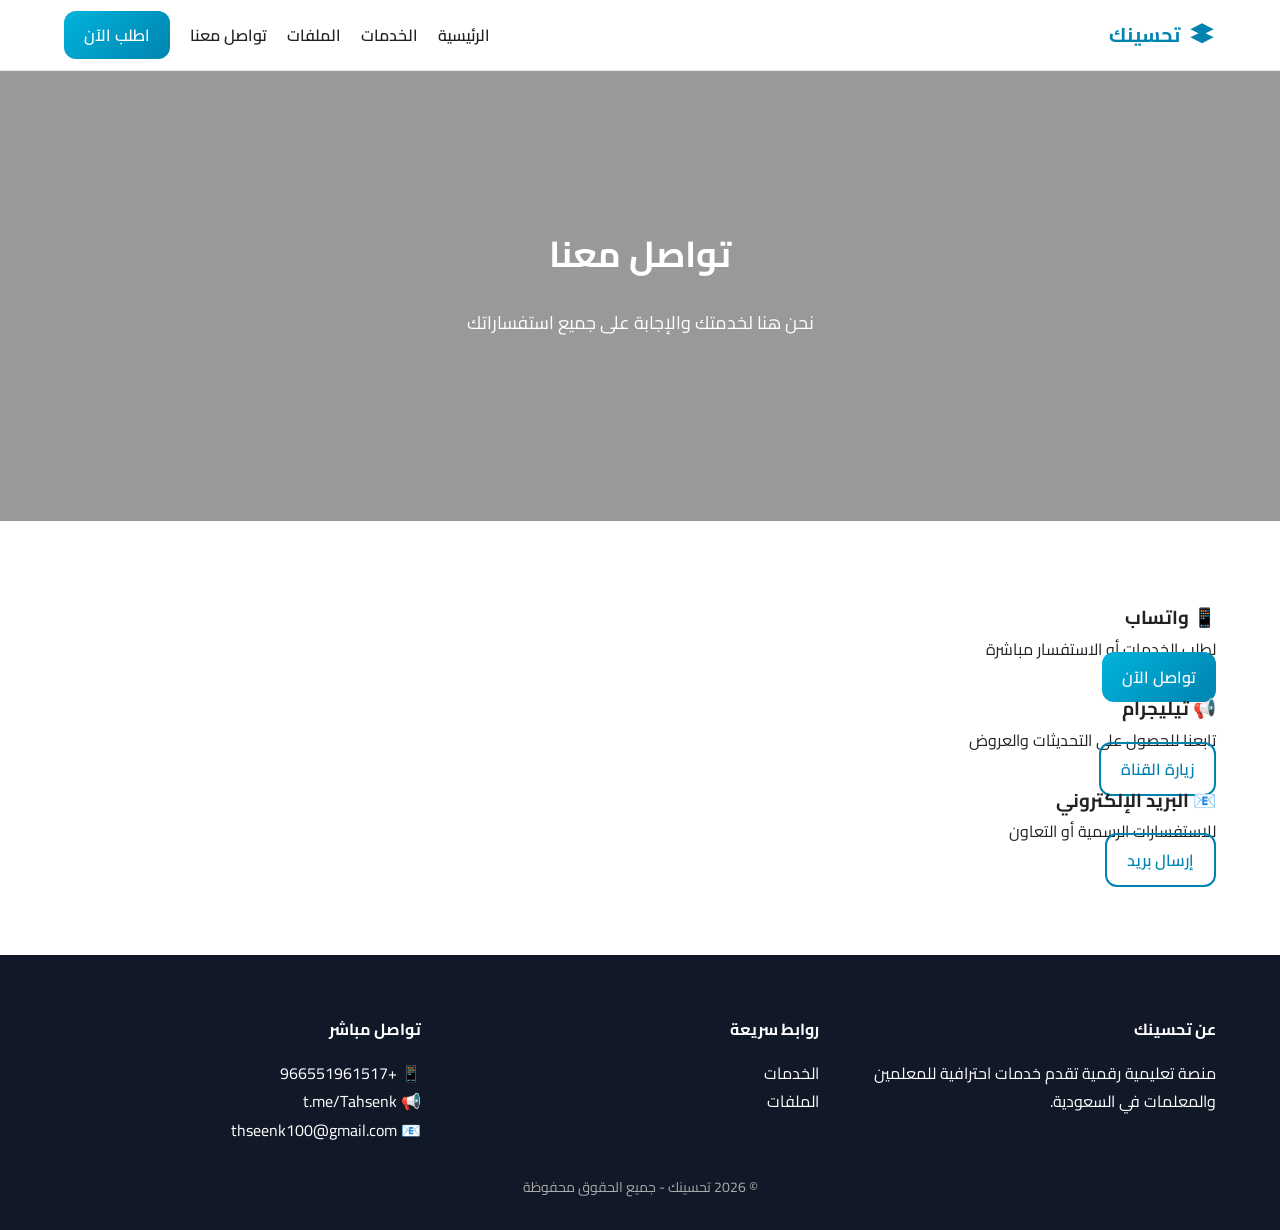
==== contact.html @ 9e686ada "Add contact.html with contact information and layout" ====
<!DOCTYPE html>
<html lang="ar" dir="rtl">
<head>
<meta charset="UTF-8">
<meta name="viewport" content="width=device-width, initial-scale=1.0">
<title>تواصل معنا | تحسينك</title>

<link href="https://fonts.googleapis.com/css2?family=Cairo:wght@400;600;700&display=swap" rel="stylesheet">
<link rel="stylesheet" href="css/styles.css">
</head>
<body>

<header class="navbar">
  <div class="container nav-container">
    <div class="logo">
      <svg width="28" height="28" viewBox="0 0 24 24" fill="#0083B0">
        <path d="M12 2L2 7l10 5 10-5-10-5zm0 7L2 14l10 5 10-5-10-5z"/>
      </svg>
      <span>تحسينك</span>
    </div>

    <nav class="nav-links">
      <a href="index.html">الرئيسية</a>
      <a href="services.html">الخدمات</a>
      <a href="products.html">الملفات</a>
      <a href="contact.html">تواصل معنا</a>
      <a class="btn-primary"
         href="https://wa.me/966551961517?text=أرغب%20في%20طلب%20خدمة%20من%20موقع%20تحسينك"
         target="_blank">
         اطلب الآن
      </a>
    </nav>

    <div class="menu-toggle" id="menuToggle">☰</div>
  </div>
</header>

<section class="hero" style="height:50vh; background:url('assets/images/contact.jpg') center/cover no-repeat;">
  <div class="overlay"></div>
  <div class="hero-content">
    <h1>تواصل معنا</h1>
    <p>نحن هنا لخدمتك والإجابة على جميع استفساراتك</p>
  </div>
</section>

<section>
  <div class="container contact-grid">

    <div class="contact-card">
      <h3>📱 واتساب</h3>
      <p>لطلب الخدمات أو الاستفسار مباشرة</p>
      <a class="btn-primary"
         href="https://wa.me/966551961517?text=أرغب%20في%20التواصل%20مع%20موقع%20تحسينك"
         target="_blank">
         تواصل الآن
      </a>
    </div>

    <div class="contact-card">
      <h3>📢 تيليجرام</h3>
      <p>تابعنا للحصول على التحديثات والعروض</p>
      <a class="btn-secondary"
         href="https://t.me/Tahsenk"
         target="_blank">
         زيارة القناة
      </a>
    </div>

    <div class="contact-card">
      <h3>📧 البريد الإلكتروني</h3>
      <p>للاستفسارات الرسمية أو التعاون</p>
      <a class="btn-secondary"
         href="mailto:thseenk100@gmail.com">
         إرسال بريد
      </a>
    </div>

  </div>
</section>

<footer class="footer">
  <div class="container footer-grid">
    <div>
      <h4>عن تحسينك</h4>
      <p>منصة تعليمية رقمية تقدم خدمات احترافية للمعلمين والمعلمات في السعودية.</p>
    </div>

    <div>
      <h4>روابط سريعة</h4>
      <ul>
        <li><a href="services.html">الخدمات</a></li>
        <li><a href="products.html">الملفات</a></li>
      </ul>
    </div>

    <div>
      <h4>تواصل مباشر</h4>
      <p>📱 +966551961517</p>
      <p>📢 t.me/Tahsenk</p>
      <p>📧 thseenk100@gmail.com</p>
    </div>
  </div>

  <div class="copyright">
    © 2026 تحسينك - جميع الحقوق محفوظة
  </div>
</footer>

<script src="js/main.js"></script>
</body>
</html>
---- css/styles.css ----
/* ===============================
   GLOBAL STYLES
================================= */

* {
  margin: 0;
  padding: 0;
  box-sizing: border-box;
}

html {
  scroll-behavior: smooth;
}

body {
  font-family: 'Cairo', sans-serif;
  line-height: 1.8;
  background: #FFFFFF;
  color: #222222;
}

.container {
  width: 90%;
  max-width: 1200px;
  margin: auto;
}

a {
  text-decoration: none;
  color: inherit;
  transition: 0.3s ease;
}

section {
  padding: 80px 0;
}

/* ===============================
   NAVBAR
================================= */

.navbar {
  position: sticky;
  top: 0;
  background: #FFFFFF;
  border-bottom: 1px solid #E5E7EB;
  z-index: 999;
}

.nav-container {
  display: flex;
  justify-content: space-between;
  align-items: center;
  height: 70px;
}

.logo {
  display: flex;
  align-items: center;
  gap: 8px;
  font-weight: 700;
  font-size: 20px;
  color: #0083B0;
}

.nav-links {
  display: flex;
  align-items: center;
  gap: 20px;
}

.nav-links a {
  font-weight: 600;
  color: #222222;
}

.nav-links a:hover {
  color: #0083B0;
}

.menu-toggle {
  display: none;
  font-size: 26px;
  cursor: pointer;
}

/* ===============================
   BUTTONS
================================= */

.btn-primary {
  background: linear-gradient(135deg, #00B4DB, #0083B0);
  color: #fff !important;
  padding: 10px 20px;
  border-radius: 12px;
  font-weight: 600;
}

.btn-primary:hover {
  filter: brightness(1.08);
  box-shadow: 0 8px 25px rgba(0,131,176,0.25);
}

.btn-secondary {
  border: 2px solid #0083B0;
  padding: 10px 20px;
  border-radius: 12px;
  font-weight: 600;
  color: #0083B0;
}

.btn-secondary:hover {
  background: #0083B0;
  color: #fff;
}

.btn-light {
  background: #fff;
  color: #0083B0;
  padding: 12px 30px;
  border-radius: 12px;
  font-weight: 700;
}

/* ===============================
   HERO
================================= */

.hero {
  height: 80vh;
  background: url('../assets/images/hero.jpg') center/cover no-repeat;
  position: relative;
  display: flex;
  align-items: center;
  justify-content: center;
  text-align: center;
}

.hero .overlay {
  position: absolute;
  inset: 0;
  background: rgba(0,0,0,0.4);
}

.hero-content {
  position: relative;
  color: #fff;
  max-width: 700px;
  animation: fadeIn 1.2s ease forwards;
}

.hero h1 {
  font-size: 36px;
  margin-bottom: 20px;
  font-weight: 700;
}

.hero p {
  font-size: 18px;
  margin-bottom: 30px;
}

.hero-buttons {
  display: flex;
  gap: 15px;
  justify-content: center;
  flex-wrap: wrap;
}

/* ===============================
   FEATURES
================================= */

.features {
  background: #F7F9FC;
}

.features-grid {
  display: grid;
  grid-template-columns: repeat(3,1fr);
  gap: 30px;
  text-align: center;
}

.feature {
  background: #fff;
  padding: 30px;
  border-radius: 12px;
  border: 1px solid #E5E7EB;
  transition: 0.3s ease;
}

.feature:hover {
  transform: translateY(-5px);
  box-shadow: 0 8px 25px rgba(0,0,0,0.08);
}

.feature .icon {
  font-size: 32px;
  margin-bottom: 15px;
}

/* ===============================
   CTA
================================= */

.cta {
  background: linear-gradient(135deg, #00B4DB, #0083B0);
  text-align: center;
  color: #fff;
}

.cta h2 {
  font-size: 28px;
  margin-bottom: 20px;
}

/* ===============================
   FOOTER
================================= */

.footer {
  background: #111827;
  color: #fff;
  padding: 60px 0 30px;
}

.footer-grid {
  display: grid;
  grid-template-columns: repeat(3,1fr);
  gap: 40px;
}

.footer h4 {
  margin-bottom: 15px;
}

.footer ul {
  list-style: none;
}

.footer a:hover {
  color: #00B4DB;
}

.copyright {
  text-align: center;
  margin-top: 30px;
  font-size: 14px;
  color: #aaa;
}

/* ===============================
   ANIMATION
================================= */

@keyframes fadeIn {
  from {opacity: 0; transform: translateY(20px);}
  to {opacity: 1; transform: translateY(0);}
}

/* ===============================
   RESPONSIVE
================================= */

@media(max-width: 992px) {
  .features-grid,
  .footer-grid {
    grid-template-columns: 1fr 1fr;
  }
}

@media(max-width: 768px) {
  .nav-links {
    position: fixed;
    top: 0;
    right: -100%;
    height: 100vh;
    width: 250px;
    background: #fff;
    flex-direction: column;
    padding: 40px 20px;
    transition: 0.3s ease;
  }

  .nav-links.active {
    right: 0;
  }

  .menu-toggle {
    display: block;
  }

  .features-grid,
  .footer-grid {
    grid-template-columns: 1fr;
  }

  .hero h1 {
    font-size: 26px;
  }

  section {
    padding: 60px 0;
  }
}
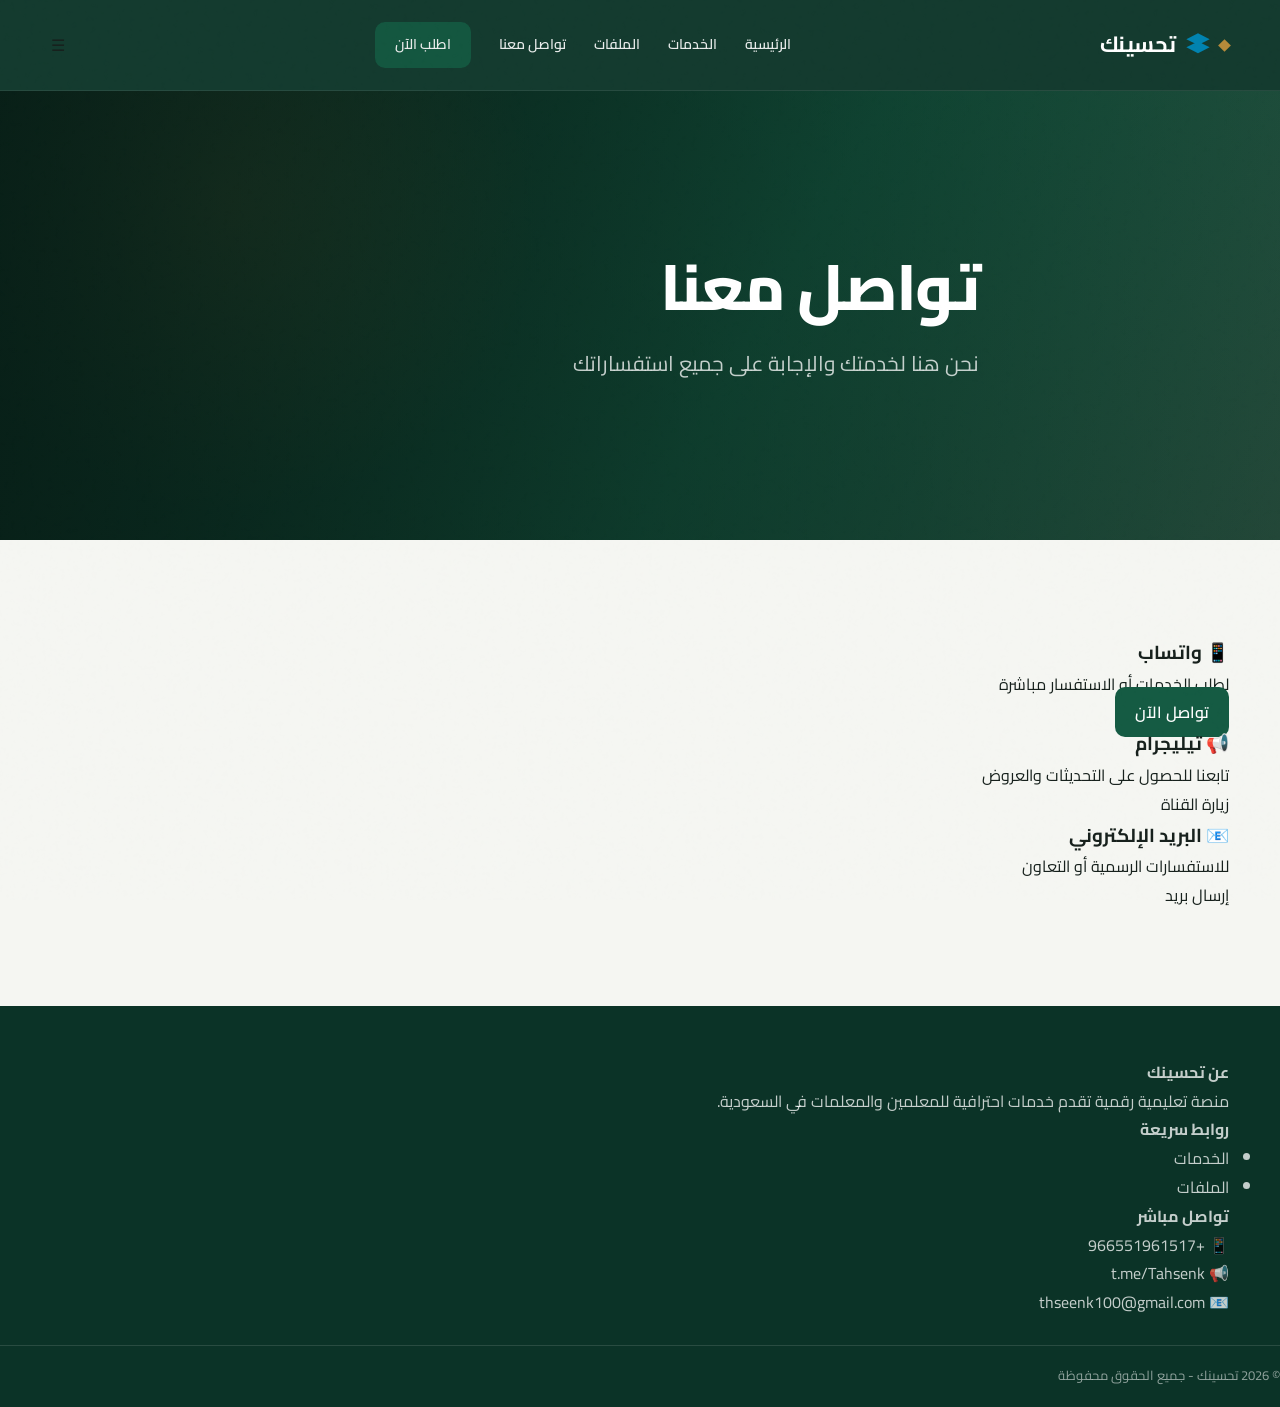
==== commit 12092e6f: "Redesign existing site with premium visual system" ====
--- a/contact.html
+++ b/contact.html
@@ -35,7 +35,7 @@
   </div>
 </header>
 
-<section class="hero" style="height:50vh; background:url('assets/images/contact.jpg') center/cover no-repeat;">
+<section class="hero hero-short">
   <div class="overlay"></div>
   <div class="hero-content">
     <h1>تواصل معنا</h1>
--- a/css/styles.css
+++ b/css/styles.css
@@ -1,306 +1,831 @@
 /* ===============================
    GLOBAL STYLES
 ================================= */
-
-* {
-  margin: 0;
-  padding: 0;
-  box-sizing: border-box;
-}
-
-html {
-  scroll-behavior: smooth;
-}
-
-body {
-  font-family: 'Cairo', sans-serif;
-  line-height: 1.8;
-  background: #FFFFFF;
-  color: #222222;
-}
-
-.container {
-  width: 90%;
-  max-width: 1200px;
-  margin: auto;
-}
-
-a {
-  text-decoration: none;
-  color: inherit;
-  transition: 0.3s ease;
-}
-
-section {
-  padding: 80px 0;
+:root{
+  --primary:#0E5F3C;
+  --primary-light:#177A50;
+  --primary-dark:#0A3E28;
+  --accent:#1E8F5A;
+  --bg-soft:#F4F6F5;
+  --text-dark:#1C1C1C;
+  --gold:#C9A227;
+  --shadow-sm: 0 4px 10px rgba(0,0,0,0.05);
+--shadow-md: 0 12px 30px rgba(0,0,0,0.08);
+--shadow-lg: 0 25px 60px rgba(0,0,0,0.12);
+--radius-lg: 28px;
+}
+*{
+  margin:0;
+  padding:0;
+  box-sizing:border-box;
+}
+
+html{
+  scroll-behavior:smooth;
+}
+
+body{
+  font-family:'Cairo',sans-serif;
+  line-height:1.9;
+  background:linear-gradient(to bottom,#f6f8f7,#ffffff);
+  color:var(--text-dark);
+  padding-top:90px;
+}
+
+.container{
+  width:90%;
+  max-width:1200px;
+  margin:auto;
+}
+
+section{
+  padding:120px 0;
+}
+
+a{
+  text-decoration:none;
+  color:inherit;
+  transition:0.3s;
 }
 
 /* ===============================
    NAVBAR
 ================================= */
 
-.navbar {
-  position: sticky;
-  top: 0;
-  background: #FFFFFF;
-  border-bottom: 1px solid #E5E7EB;
-  z-index: 999;
-}
-
-.nav-container {
-  display: flex;
-  justify-content: space-between;
-  align-items: center;
-  height: 70px;
-}
-
-.logo {
-  display: flex;
-  align-items: center;
-  gap: 8px;
-  font-weight: 700;
-  font-size: 20px;
-  color: #0083B0;
-}
-
-.nav-links {
-  display: flex;
-  align-items: center;
-  gap: 20px;
-}
-
-.nav-links a {
-  font-weight: 600;
-  color: #222222;
-}
-
-.nav-links a:hover {
-  color: #0083B0;
-}
-
-.menu-toggle {
-  display: none;
-  font-size: 26px;
-  cursor: pointer;
-}
-
+.navbar{
+  background:linear-gradient(135deg,var(--primary-dark),var(--primary-light));
+  padding:20px 0;
+  position:fixed;
+  top:0;
+  right:0;
+  left:0;
+  z-index:999;
+  transition:all 0.3s ease;
+}
+
+.navbar.scrolled{
+  background:#ffffff;
+  box-shadow:var(--shadow-md);
+}
+.navbar.scrolled .nav-links a,
+.navbar.scrolled .logo{
+  color:var(--primary-dark);
+}
+
+.nav-container{
+  display:flex;
+  justify-content:space-between;
+  align-items:center;
+  height:60px;
+}
+
+.logo{
+  font-weight:700;
+  font-size:20px;
+  color:#fff;
+  transition:0.3s;
+}
+
+.nav-links{
+  display:flex;
+  gap:20px;
+}
+
+.nav-links a{
+  font-weight:600;
+  color:#fff;
+  opacity:0.9;
+  transition:0.3s;
+}
+
+.nav-links a:hover{
+  opacity:1;
+}
 /* ===============================
    BUTTONS
 ================================= */
 
-.btn-primary {
-  background: linear-gradient(135deg, #00B4DB, #0083B0);
-  color: #fff !important;
-  padding: 10px 20px;
-  border-radius: 12px;
-  font-weight: 600;
-}
-
-.btn-primary:hover {
-  filter: brightness(1.08);
-  box-shadow: 0 8px 25px rgba(0,131,176,0.25);
-}
-
-.btn-secondary {
-  border: 2px solid #0083B0;
-  padding: 10px 20px;
-  border-radius: 12px;
-  font-weight: 600;
-  color: #0083B0;
-}
-
-.btn-secondary:hover {
-  background: #0083B0;
-  color: #fff;
-}
-
-.btn-light {
-  background: #fff;
-  color: #0083B0;
-  padding: 12px 30px;
-  border-radius: 12px;
-  font-weight: 700;
+.btn-primary{
+  background:linear-gradient(135deg,#008753,#006C35);
+  color:#fff !important;
+  padding:10px 20px;
+  border-radius:12px;
+  font-weight:600;
+}
+
+.btn-primary:hover{
+  box-shadow:0 10px 30px rgba(0,108,53,0.25);
 }
 
 /* ===============================
    HERO
 ================================= */
 
-.hero {
-  height: 80vh;
-  background: url('../assets/images/hero.jpg') center/cover no-repeat;
-  position: relative;
-  display: flex;
-  align-items: center;
-  justify-content: center;
-  text-align: center;
-}
-
-.hero .overlay {
-  position: absolute;
-  inset: 0;
-  background: rgba(0,0,0,0.4);
-}
-
-.hero-content {
-  position: relative;
-  color: #fff;
-  max-width: 700px;
-  animation: fadeIn 1.2s ease forwards;
-}
-
-.hero h1 {
-  font-size: 36px;
-  margin-bottom: 20px;
-  font-weight: 700;
-}
-
-.hero p {
-  font-size: 18px;
-  margin-bottom: 30px;
-}
-
-.hero-buttons {
-  display: flex;
-  gap: 15px;
-  justify-content: center;
-  flex-wrap: wrap;
-}
-
-/* ===============================
-   FEATURES
-================================= */
-
-.features {
-  background: #F7F9FC;
-}
-
-.features-grid {
-  display: grid;
-  grid-template-columns: repeat(3,1fr);
-  gap: 30px;
-  text-align: center;
-}
-
-.feature {
-  background: #fff;
-  padding: 30px;
-  border-radius: 12px;
-  border: 1px solid #E5E7EB;
-  transition: 0.3s ease;
-}
-
-.feature:hover {
-  transform: translateY(-5px);
-  box-shadow: 0 8px 25px rgba(0,0,0,0.08);
-}
-
-.feature .icon {
-  font-size: 32px;
-  margin-bottom: 15px;
-}
-
-/* ===============================
-   CTA
-================================= */
-
-.cta {
-  background: linear-gradient(135deg, #00B4DB, #0083B0);
-  text-align: center;
-  color: #fff;
-}
-
-.cta h2 {
-  font-size: 28px;
-  margin-bottom: 20px;
-}
-
-/* ===============================
-   FOOTER
-================================= */
-
-.footer {
-  background: #111827;
-  color: #fff;
-  padding: 60px 0 30px;
-}
-
-.footer-grid {
-  display: grid;
-  grid-template-columns: repeat(3,1fr);
-  gap: 40px;
-}
-
-.footer h4 {
-  margin-bottom: 15px;
-}
-
-.footer ul {
-  list-style: none;
-}
-
-.footer a:hover {
-  color: #00B4DB;
-}
-
-.copyright {
-  text-align: center;
-  margin-top: 30px;
-  font-size: 14px;
-  color: #aaa;
-}
-
-/* ===============================
-   ANIMATION
-================================= */
-
-@keyframes fadeIn {
-  from {opacity: 0; transform: translateY(20px);}
-  to {opacity: 1; transform: translateY(0);}
-}
+.hero{
+  height:85vh;
+  display:flex;
+  align-items:center;
+  justify-content:center;
+  text-align:center;
+  color:#fff;
+  position:relative;
+}
+
+.hero .overlay{
+  position:absolute;
+  inset:0;
+  background:linear-gradient(
+    135deg,
+    rgba(14,95,60,0.85),
+    rgba(0,0,0,0.65)
+  );
+  backdrop-filter:blur(3px);
+}
+
+.hero-content{
+  animation:fadeUp 1.2s ease forwards;
+}
+
+@keyframes fadeUp{
+  from{
+    opacity:0;
+    transform:translateY(30px);
+  }
+  to{
+    opacity:1;
+    transform:translateY(0);
+  }
+}
+
+.hero h1{
+  font-size:48px;
+  font-weight:800;
+  letter-spacing:-1px;
+  margin-bottom:25px;
+}
+
+/* ===============================
+   CATEGORY TITLE
+================================= */
+
+.category-title{
+  text-align:center;
+  margin:60px 0 25px;
+}
+
+.category-title h2{
+  font-size:26px;
+  font-weight:800;
+  color:#0B6B3A;
+  position:relative;
+  display:inline-block;
+}
+
+.category-title h2::after{
+  content:"";
+  width:60%;
+  height:3px;
+  background:#C9A227;
+  display:block;
+  margin:8px auto 0;
+  border-radius:5px;
+}
+
+
+/* ===============================
+   SCROLL BUTTONS
+================================= */
+
+.scroll-btn{
+  position:absolute;
+  top:50%;
+  transform:translateY(-50%);
+  background:#006C35;
+  color:#fff;
+  border:none;
+  width:35px;
+  height:35px;
+  border-radius:50%;
+  cursor:pointer;
+  z-index:5;
+}
+
+.scroll-btn.right{ right:0; }
+.scroll-btn.left{ left:0; }
 
 /* ===============================
    RESPONSIVE
 ================================= */
 
-@media(max-width: 992px) {
-  .features-grid,
-  .footer-grid {
-    grid-template-columns: 1fr 1fr;
-  }
-}
-
-@media(max-width: 768px) {
-  .nav-links {
-    position: fixed;
-    top: 0;
-    right: -100%;
-    height: 100vh;
-    width: 250px;
-    background: #fff;
-    flex-direction: column;
-    padding: 40px 20px;
-    transition: 0.3s ease;
-  }
-
-  .nav-links.active {
-    right: 0;
-  }
-
-  .menu-toggle {
-    display: block;
-  }
-
-  .features-grid,
-  .footer-grid {
-    grid-template-columns: 1fr;
-  }
-
-  .hero h1 {
-    font-size: 26px;
-  }
-
-  section {
-    padding: 60px 0;
-  }
-}
+@media(max-width:992px){
+  section{ padding:60px 0; }
+}
+
+@media(max-width:768px){
+  .hero h1{
+    font-size:24px;
+  }
+}
+.product-actions{
+  display:flex;
+  gap:10px;
+  margin-top:12px;
+}
+
+.product-actions a{
+  flex:1;
+  padding:9px 0;
+  font-size:14px;
+  border-radius:12px;
+  font-weight:600;
+  text-align:center;
+  transition:0.3s;
+}
+
+.btn-outline{
+  border:2px solid var(--primary);
+  color:var(--primary);
+  background:#fff;
+  border-radius:14px;
+  padding:8px 0;
+  font-weight:600;
+}
+
+.btn-outline:hover{
+  background:var(--primary);
+  color:#fff;
+}
+
+.btn-solid{
+  background:linear-gradient(135deg,var(--primary),var(--accent));
+  color:#fff;
+  border-radius:14px;
+  padding:8px 0;
+  font-weight:700;
+  transition:all .3s ease;
+  box-shadow:var(--shadow-sm);
+}
+
+.btn-solid:hover{
+  transform:translateY(-2px);
+  box-shadow:var(--shadow-md);
+}
+
+/* ===== HEADINGS IMPROVEMENT ===== */
+
+h1{
+  font-size:42px;
+  font-weight:700;
+  letter-spacing:-1px;
+}
+
+h2{
+  font-size:28px;
+  font-weight:700;
+  color:var(--primary-dark);
+  margin-bottom:15px;
+  position:relative;
+}
+
+h2::after{
+  content:"";
+  width:60px;
+  height:3px;
+  background:var(--accent);
+  display:block;
+  margin:10px auto 0;
+  border-radius:5px;
+}
+
+
+.hero p{
+  font-size:18px;
+  opacity:0.9;
+}
+/* ===== WHY US SEPARATED STYLE ===== */
+
+.features{
+  background: var(--bg-soft);
+  padding:100px 0;
+}
+
+.features .container{
+  background:#ffffff;
+  padding:60px;
+  border-radius:24px;
+ box-shadow:0 25px 60px rgba(0,0,0,0.08);
+}
+   /* ===== SERVICES SEPARATED STYLE ===== */
+
+#services{
+  background: var(--bg-soft);
+  padding:100px 0;
+}
+
+#services .container{
+  background:transparent;
+  padding:40px 0;
+  box-shadow:none;
+}
+.why-us{
+  background:#ffffff;
+  padding:90px 0;
+  text-align:center;
+}
+
+.why-us h2{
+  color:var(--primary);
+  font-size:28px;
+  font-weight:700;
+  margin-bottom:50px;
+}
+
+.why-list{
+  max-width:750px;
+  margin:0 auto;
+  text-align:right;
+}
+
+.why-item{
+  padding:25px 0;
+  border-bottom:1px solid rgba(0,0,0,0.06);
+}
+
+.why-item:last-child{
+  border-bottom:none;
+}
+
+.why-item h3{
+  font-size:18px;
+  font-weight:700;
+  margin-bottom:8px;
+  color:var(--primary);
+}
+
+.why-item p{
+  color:#555;
+  line-height:1.8;
+}
+
+/* ===============================
+   FAQ PREMIUM ANIMATION STYLE
+================================= */
+
+.faq-section{
+  background: var(--bg-soft);
+  padding:120px 0;
+}
+
+.faq-section .container{
+  max-width:750px;
+  margin:auto;
+  text-align:center;
+}
+
+.faq-title{
+  text-align:center;
+  font-size:28px;
+  font-weight:700;
+  color:var(--primary);
+  margin-bottom:60px;
+  position:relative;
+}
+
+.faq-title::after{
+  content:"";
+  width:60px;
+  height:3px;
+  background:var(--gold);
+  display:block;
+  margin:12px auto 0;
+  border-radius:5px;
+}
+
+.faq-item{
+  background:#ffffff;
+  border-radius:20px;
+  margin-bottom:20px;
+  box-shadow:0 15px 40px rgba(0,0,0,0.06);
+  overflow:hidden;
+  transition:0.3s ease;
+}
+
+.faq-question{
+  padding:22px;
+  font-weight:700;
+  cursor:pointer;
+  font-size:17px;
+  text-align:center;
+  transition:0.3s ease;
+}
+
+.faq-question:hover{
+  background:rgba(11,107,58,0.06);
+}
+
+.faq-answer{
+  opacity:0;
+  transform:translateY(-10px);
+  max-height:0;
+  overflow:hidden;
+  padding:0 25px;
+  line-height:1.9;
+  color:#555;
+  text-align:center;
+  transition:all 0.4s ease;
+}
+
+.faq-item.active .faq-answer{
+  opacity:1;
+  transform:translateY(0);
+  max-height:500px;
+  padding:15px 25px 25px;
+}
+/* ===============================
+   STAGGER REVEAL EFFECT
+================================= */
+
+.reveal{
+  opacity:0;
+  transform:translateY(30px);
+  transition:opacity .8s ease, transform .8s ease;
+}
+
+.reveal.active{
+  opacity:1;
+  transform:translateY(0);
+}
+/* ===== Floating Social Buttons ===== */
+
+.floating-buttons{
+  position:fixed;
+  bottom:25px;
+  left:25px;   /* ← أصبحت في اليسار */
+  display:flex;
+  flex-direction:column;
+  gap:15px;
+  z-index:1000;
+
+  opacity:0;
+  transform:translateY(20px);
+  pointer-events:none;
+  transition:all 0.4s ease;
+}
+
+.floating-buttons.show{
+  opacity:1;
+  transform:translateY(0);
+  pointer-events:auto;
+}
+
+.float-btn{
+  width:60px;          /* أكبر قليلاً */
+  height:60px;
+  border-radius:50%;
+  display:flex;
+  align-items:center;
+  justify-content:center;
+  color:#fff;
+  box-shadow:0 15px 35px rgba(0,0,0,0.25);
+  transition:all 0.3s ease;
+}
+
+.float-btn svg{
+  width:26px;
+  height:26px;
+}
+
+.float-btn:hover{
+  transform:scale(1.12);
+  box-shadow:0 20px 45px rgba(0,0,0,0.35);
+}
+
+/* ألوان أفخم */
+
+.whatsapp{
+  background:linear-gradient(135deg,#1FA463,#128C4A);
+}
+
+.telegram{
+  background:linear-gradient(135deg,#2AABEE,#0088cc);
+}
+/* REMOVE PLUS ICON COMPLETELY */
+
+.faq-question::after{
+  display:none !important;
+  content:none !important;
+}
+
+.faq-icon{
+  display:none !important;
+}
+.faq-question{
+  padding:22px;
+  font-weight:700;
+  cursor:pointer;
+  font-size:17px;
+  text-align:center;
+  color:var(--primary);   /* هذا هو التغيير */
+  transition:0.3s ease;
+}
+
+
+   /* ===============================
+   EXACT CLEAN CARD STYLE
+================================= */
+
+/* السلايدر */
+.horizontal-scroll{
+  display:flex;
+  gap:22px;
+  overflow-x:auto;
+  scroll-behavior:smooth;
+  padding:20px 10px;
+}
+
+.horizontal-scroll::-webkit-scrollbar{
+  display:none;
+}
+
+/* حجم البطاقات — نفس الإحساس بالصورة */
+.product-card{
+  flex:0 0 29%;
+  background:rgba(255,255,255,0.95);
+  backdrop-filter:blur(6px);
+  border-radius:var(--radius-lg);
+  padding:0;
+  border:1px solid rgba(0,0,0,0.04);
+  box-shadow:var(--shadow-sm);
+  overflow:hidden;
+  transition:all .3s ease;
+}
+.product-card{
+  display:flex;
+  flex-direction:column;
+  justify-content:space-between;
+}
+.product-card:hover{
+  transform:translateY(-8px);
+  box-shadow:var(--shadow-md);
+}
+
+/* تابلت */
+@media(max-width:992px){
+  .product-card{
+    flex:0 0 42%;
+  }
+}
+
+/* جوال — بطاقتين ونص */
+@media(max-width:768px){
+  .product-card{
+    flex:0 0 calc(50% - 10px);
+  }
+}
+
+/* الصورة تملأ الأعلى بالكامل */
+.product-thumb{
+  width:100%;
+  height:270px;
+  object-fit:cover;
+  display:block;
+  border-radius:0;
+  transition:transform .4s ease, opacity .7s ease;
+}
+
+.product-card:hover .product-thumb{
+  transform:scale(1.04);
+}
+
+/* محتوى أسفل الصورة */
+.product-card h3{
+  padding:18px 20px 10px;
+  font-size:18px;
+  text-align:center;
+}
+
+.product-actions{
+  padding:0 20px 20px;
+}
+ 
+   /* ===============================
+   MOBILE COMPACT MODE
+================================= */
+
+@media(max-width:768px){
+
+  /* تصغير العناوين العامة */
+  h1{
+    font-size:20px;
+  }
+
+  h2{
+    font-size:18px;
+  }
+
+  /* تصغير عنوان البطاقة */
+  .product-card h3{
+    font-size:15px;
+    padding:12px 15px 8px;
+  }
+
+  /* تصغير الأزرار */
+  .product-actions a{
+    font-size:13px;
+    padding:8px 0;
+  }
+
+  /* تقليل ارتفاع الصورة */
+  .product-thumb{
+    height:200px;
+  }
+
+  /* تقليل المسافات */
+  section{
+    padding:60px 0;
+  }
+
+  .horizontal-scroll{
+  gap:12px;
+  padding:10px 12px;
+}
+
+  /* تصغير أزرار واتساب وتليجرام العائمة */
+  .float-btn{
+    width:50px;
+    height:50px;
+  }
+
+  .float-btn svg{
+    width:20px;
+    height:20px;
+  }
+}
+   /* ===============================
+   SMALLER PRODUCT BUTTONS
+================================= */
+
+.product-actions a{
+  font-size:12px;        /* تصغير الخط */
+  padding:6px 0;         /* تقليل الارتفاع */
+  border-radius:10px;    /* حواف أصغر قليلاً */
+}
+
+.btn-outline,
+.btn-solid{
+  padding:6px 0;
+}
+   @media(max-width:768px){
+
+  .product-actions a{
+    font-size:11px;
+    padding:5px 0;
+  }
+
+   }
+/* ===============================
+   REVEAL DELAY
+================================= */
+.reveal:nth-child(1){ transition-delay:.1s; }
+.reveal:nth-child(2){ transition-delay:.25s; }
+.reveal:nth-child(3){ transition-delay:.4s; }
+.reveal:nth-child(4){ transition-delay:.55s; }
+.reveal:nth-child(5){ transition-delay:.7s; }
+
+
+/* =========================================================
+   PREMIUM PASS — focused overrides for the existing experience
+   ========================================================= */
+:root{
+  --primary:#155b43;
+  --primary-light:#1d7657;
+  --primary-dark:#0b3327;
+  --accent:#b68a3a;
+  --bg-soft:#f5f6f2;
+  --surface:#ffffff;
+  --surface-muted:#eef1ec;
+  --text-dark:#17211d;
+  --text-muted:#68726c;
+  --line:rgba(23,33,29,.12);
+  --shadow-sm:0 8px 24px rgba(11,51,39,.07);
+  --shadow-md:0 18px 48px rgba(11,51,39,.12);
+  --radius-lg:24px;
+}
+
+html{scroll-padding-top:92px;}
+body{
+  font-family:'Cairo',sans-serif;
+  background:var(--bg-soft);
+  color:var(--text-dark);
+  line-height:1.8;
+}
+body::before{
+  content:"";
+  position:fixed;
+  inset:0;
+  pointer-events:none;
+  opacity:.025;
+  background-image:url("data:image/svg+xml,%3Csvg viewBox='0 0 160 160' xmlns='http://www.w3.org/2000/svg'%3E%3Cfilter id='n'%3E%3CfeTurbulence type='fractalNoise' baseFrequency='.9' numOctaves='3' stitchTiles='stitch'/%3E%3C/filter%3E%3Crect width='100%25' height='100%25' filter='url(%23n)' opacity='.35'/%3E%3C/svg%3E");
+  z-index:9999;
+}
+.container{width:min(92%,1240px);}
+section{padding:96px 0;}
+a,button{ -webkit-tap-highlight-color:transparent; }
+a:focus-visible,button:focus-visible{outline:3px solid rgba(182,138,58,.65);outline-offset:4px;}
+
+.navbar{
+  padding:14px 0;
+  background:rgba(11,51,39,.96);
+  border-bottom:1px solid rgba(255,255,255,.1);
+  backdrop-filter:blur(16px);
+}
+.navbar.scrolled{background:rgba(255,255,255,.94);border-bottom-color:var(--line);}
+.nav-container{height:62px;}
+.logo{font-size:22px;letter-spacing:-.5px;display:flex;align-items:center;gap:8px;}
+.logo::before{content:"";width:9px;height:9px;background:var(--accent);display:inline-block;transform:rotate(45deg);}
+.nav-links{align-items:center;gap:28px;}
+.nav-links a{font-size:14px;position:relative;}
+.nav-links a:not(.btn-primary)::after{content:"";position:absolute;right:0;bottom:-8px;width:0;height:2px;background:var(--accent);transition:width .25s ease;}
+.nav-links a:not(.btn-primary):hover::after,.nav-links a[aria-current="page"]::after{width:100%;}
+.btn-primary,.btn-solid{background:var(--primary);border-radius:10px;box-shadow:none;transition:transform .22s ease,background .22s ease,box-shadow .22s ease;}
+.btn-primary:hover,.btn-solid:hover{background:var(--primary-light);transform:translateY(-2px);box-shadow:0 10px 22px rgba(21,91,67,.2);}
+.btn-primary:active,.btn-solid:active,.btn-outline:active{transform:translateY(1px) scale(.985);}
+
+.hero{min-height:clamp(500px,72vh,760px);height:auto;}
+.hero .overlay{background:linear-gradient(90deg,rgba(7,28,21,.86),rgba(7,28,21,.38) 70%,rgba(7,28,21,.12));backdrop-filter:none;}
+.hero-content{width:min(92%,780px);text-align:right;margin-right:8%;}
+.hero h1{font-size:clamp(34px,5vw,68px);line-height:1.25;letter-spacing:-1.8px;text-wrap:balance;margin-bottom:18px;}
+.hero p{font-size:clamp(16px,2vw,21px);color:rgba(255,255,255,.84);max-width:40rem;}
+
+#services{background:var(--bg-soft);padding:80px 0 110px;}
+.category-title{text-align:right;margin:54px 0 18px;border-bottom:1px solid var(--line);padding-bottom:13px;}
+.category-title h2{font-size:clamp(22px,3vw,32px);color:var(--primary-dark);letter-spacing:-.6px;}
+.category-title h2::after{width:34px;height:3px;background:var(--accent);margin:7px 0 0;}
+.horizontal-scroll{gap:18px;padding:16px 5px 24px;scrollbar-width:thin;scrollbar-color:rgba(21,91,67,.35) transparent;}
+.product-card{flex-basis:clamp(250px,28%,340px);background:var(--surface);border:1px solid var(--line);border-radius:18px;box-shadow:var(--shadow-sm);}
+.product-card:hover{transform:translateY(-5px);box-shadow:var(--shadow-md);}
+.product-thumb{height:285px;}
+.product-card h3{text-align:right;font-size:16px;line-height:1.6;padding:18px 20px 10px;}
+.product-actions{padding:0 20px 20px;gap:8px;}
+.product-actions a{font-size:13px;padding:8px 0;border-radius:8px;}
+.btn-outline{border:1px solid var(--primary);color:var(--primary);background:transparent;}
+.btn-outline:hover{background:var(--primary);color:#fff;}
+.scroll-btn{background:var(--surface);color:var(--primary);border:1px solid var(--line);box-shadow:var(--shadow-sm);width:38px;height:38px;}
+.scroll-btn:hover{background:var(--primary);color:#fff;}
+
+.why-us{background:var(--surface);padding:100px 0;}
+.why-us .container{background:transparent;padding:0;box-shadow:none;}
+.why-us h2,.faq-title{font-size:clamp(25px,3vw,36px);text-align:right;color:var(--primary-dark);letter-spacing:-.8px;margin-bottom:42px;}
+.why-us h2::after,.faq-title::after{margin:10px 0 0;width:42px;background:var(--accent);}
+.why-grid{display:grid;grid-template-columns:repeat(3,1fr);gap:0;border-top:1px solid var(--line);}
+.why-item{padding:28px 24px 20px;border-bottom:0;border-left:1px solid var(--line);text-align:right;}
+.why-item:first-child{padding-right:0;}
+.why-item:last-child{border-left:0;}
+.why-item h3{font-size:18px;color:var(--primary-dark);}
+.why-item p{color:var(--text-muted);font-size:15px;line-height:1.9;}
+.why-icon{width:10px;height:10px;background:var(--accent);transform:rotate(45deg);margin-bottom:20px;}
+
+.faq-section{background:var(--bg-soft);padding:100px 0;}
+.faq-container{width:min(92%,820px);margin:auto;}
+.faq-title{text-align:right;}
+.faq-item{border:1px solid var(--line);border-radius:12px;box-shadow:none;margin-bottom:10px;background:var(--surface);}
+.faq-question{text-align:right;color:var(--primary-dark);padding:18px 20px;font-size:16px;display:flex;justify-content:space-between;align-items:center;}
+.faq-question::before{content:"+";font-size:22px;font-weight:400;color:var(--accent);transition:transform .25s ease;}
+.faq-item.active .faq-question::before{transform:rotate(45deg);}
+.faq-answer{text-align:right;color:var(--text-muted);font-size:14px;}
+
+.footer{background:var(--primary-dark);color:rgba(255,255,255,.76);padding:52px 0 20px;}
+.footer a:hover{color:#fff;}
+.copyright{border-top:1px solid rgba(255,255,255,.12);margin-top:28px;padding-top:18px;font-size:13px;color:rgba(255,255,255,.55);}
+.floating-buttons{left:22px;bottom:22px;gap:10px;}
+.float-btn{width:52px;height:52px;box-shadow:0 10px 22px rgba(0,0,0,.18);}
+.whatsapp{background:#168557;}.telegram{background:#237da5;}
+
+@media(max-width:768px){
+  body{padding-top:78px;}
+  .nav-container{height:52px;}
+  .nav-links{gap:16px;}
+  .nav-links a{font-size:12px;}
+  .hero{min-height:560px;}
+  .hero-content{margin:0;width:min(88%,620px);text-align:center;}
+  .hero .overlay{background:linear-gradient(180deg,rgba(7,28,21,.45),rgba(7,28,21,.84));}
+  .hero h1{font-size:clamp(30px,8vw,44px);}
+  section{padding:72px 0;}
+  .why-grid{grid-template-columns:1fr;}
+  .why-item,.why-item:first-child{padding:22px 0;border-left:0;border-bottom:1px solid var(--line);}
+  .why-item:last-child{border-bottom:0;}
+  .product-card{flex-basis:calc(82% - 8px);}
+  .product-thumb{height:240px;}
+  .scroll-btn{display:none;}
+  .category-title{text-align:right;margin-top:36px;}
+  .faq-section{padding:76px 0;}
+}
+@media(prefers-reduced-motion:reduce){*,*::before,*::after{scroll-behavior:auto!important;transition-duration:.01ms!important;animation-duration:.01ms!important;}}
+
+/* Reliable visual fallback when optional hero photography is unavailable. */
+.hero{
+  background:
+    radial-gradient(circle at 18% 25%, rgba(182,138,58,.22), transparent 28%),
+    linear-gradient(120deg,#0b3327 0%,#155b43 58%,#274d3d 100%);
+}
+.hero-short{min-height:clamp(360px,50vh,520px);}
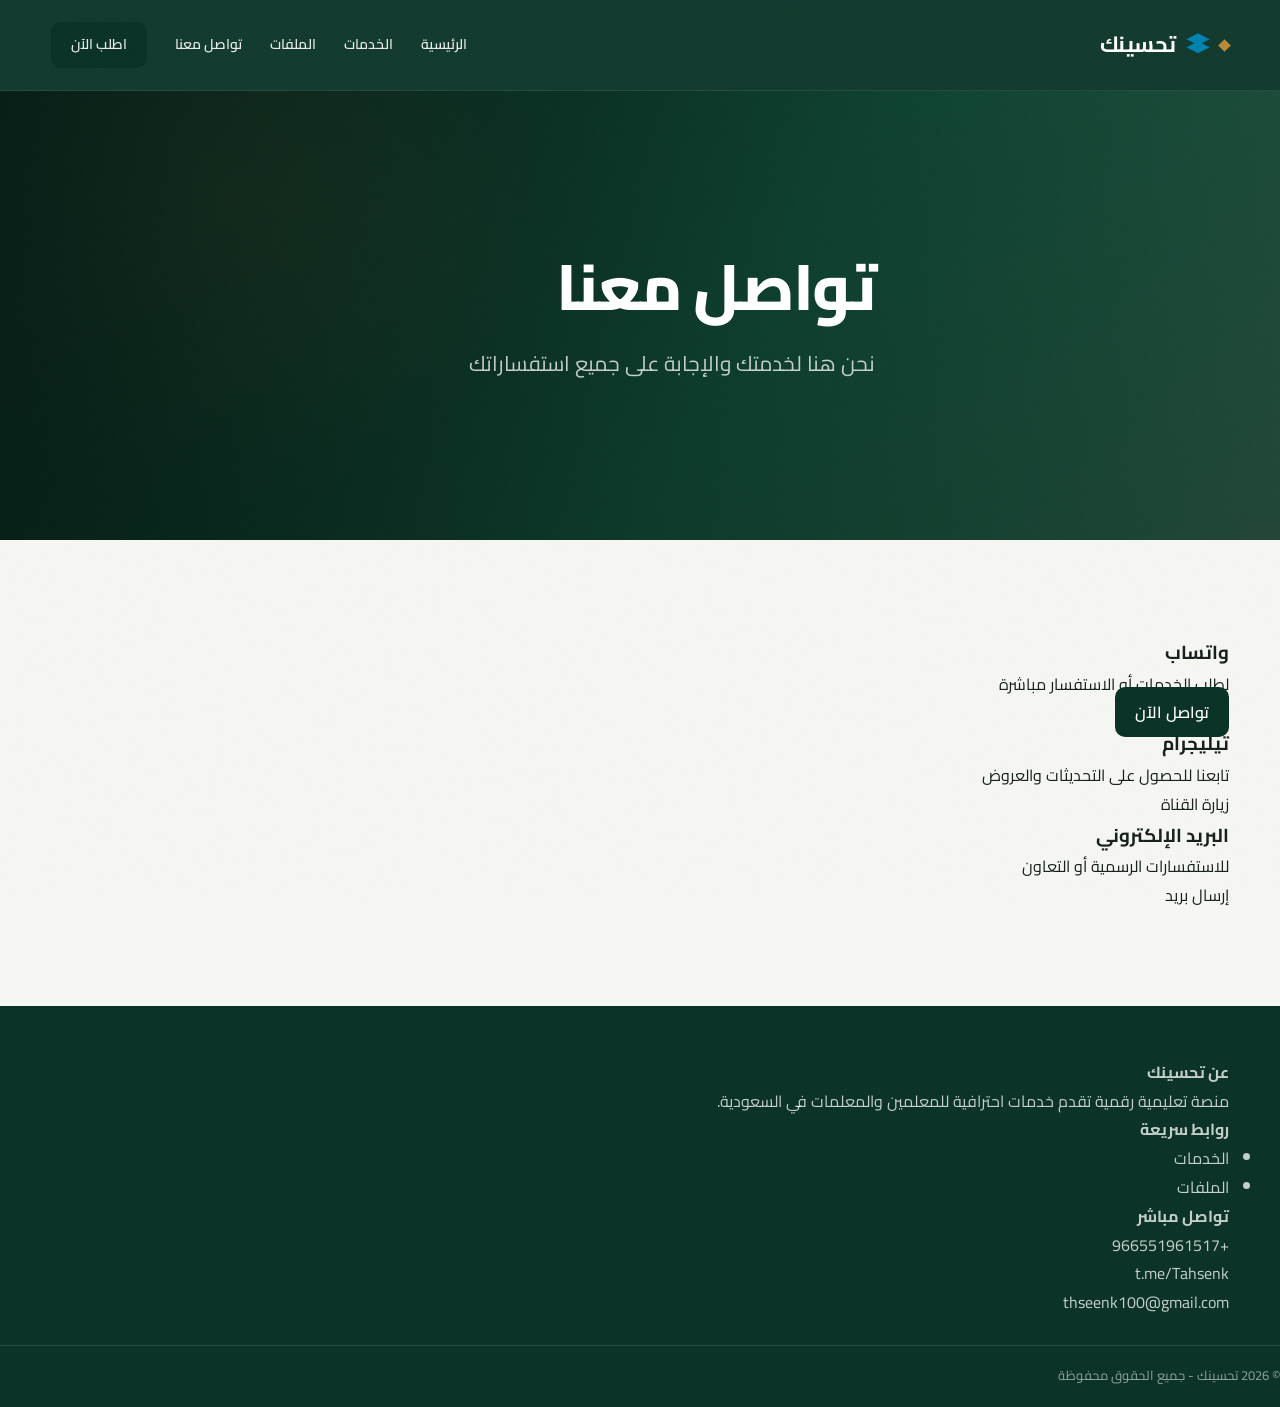
==== commit 8870a412: "Apply design taste v1 storefront redesign" ====
--- a/contact.html
+++ b/contact.html
@@ -6,6 +6,8 @@
 <title>تواصل معنا | تحسينك</title>
 
 <link href="https://fonts.googleapis.com/css2?family=Cairo:wght@400;600;700&display=swap" rel="stylesheet">
+<meta name="description" content="تواصل مع تحسينك لطلب الملفات والخدمات التعليمية أو الاستفسار عنها.">
+<link rel="icon" href="favicon.svg" type="image/svg+xml">
 <link rel="stylesheet" href="css/styles.css">
 </head>
 <body>
@@ -19,7 +21,7 @@
       <span>تحسينك</span>
     </div>
 
-    <nav class="nav-links">
+    <nav class="nav-links" id="siteNav">
       <a href="index.html">الرئيسية</a>
       <a href="services.html">الخدمات</a>
       <a href="products.html">الملفات</a>
@@ -31,7 +33,7 @@
       </a>
     </nav>
 
-    <div class="menu-toggle" id="menuToggle">☰</div>
+    <button class="menu-toggle" id="menuToggle" aria-label="فتح القائمة" aria-expanded="false" type="button">القائمة</button>
   </div>
 </header>
 
@@ -47,7 +49,7 @@
   <div class="container contact-grid">
 
     <div class="contact-card">
-      <h3>📱 واتساب</h3>
+      <h3>واتساب</h3>
       <p>لطلب الخدمات أو الاستفسار مباشرة</p>
       <a class="btn-primary"
          href="https://wa.me/966551961517?text=أرغب%20في%20التواصل%20مع%20موقع%20تحسينك"
@@ -57,7 +59,7 @@
     </div>
 
     <div class="contact-card">
-      <h3>📢 تيليجرام</h3>
+      <h3>تيليجرام</h3>
       <p>تابعنا للحصول على التحديثات والعروض</p>
       <a class="btn-secondary"
          href="https://t.me/Tahsenk"
@@ -67,7 +69,7 @@
     </div>
 
     <div class="contact-card">
-      <h3>📧 البريد الإلكتروني</h3>
+      <h3>البريد الإلكتروني</h3>
       <p>للاستفسارات الرسمية أو التعاون</p>
       <a class="btn-secondary"
          href="mailto:thseenk100@gmail.com">
@@ -95,9 +97,9 @@
 
     <div>
       <h4>تواصل مباشر</h4>
-      <p>📱 +966551961517</p>
-      <p>📢 t.me/Tahsenk</p>
-      <p>📧 thseenk100@gmail.com</p>
+      <p>+966551961517</p>
+      <p>t.me/Tahsenk</p>
+      <p>thseenk100@gmail.com</p>
     </div>
   </div>
 
--- a/css/styles.css
+++ b/css/styles.css
@@ -829,3 +829,124 @@
     linear-gradient(120deg,#0b3327 0%,#155b43 58%,#274d3d 100%);
 }
 .hero-short{min-height:clamp(360px,50vh,520px);}
+
+
+/* =========================================================
+   design-taste-frontend-v1 pass: Arabic RTL storefront system
+   Variance 8 · Motion 6 · Density 4
+   ========================================================= */
+:root{
+  --bg:#f5f6f2;
+  --surface:#fff;
+  --surface-2:#e8eee8;
+  --ink:#17211d;
+  --muted:#69746e;
+  --line:rgba(23,33,29,.13);
+  --primary:#0b3327;
+  --primary-2:#155b43;
+  --accent:#b68a3a;
+  --success:#2f7650;
+  --warning:#a87928;
+  --error:#a4483e;
+  --info:#316982;
+  --radius-sm:8px;
+  --radius-md:16px;
+  --radius-lg:28px;
+  --shadow-soft:0 18px 50px rgba(11,51,39,.10);
+}
+body{background:var(--bg);color:var(--ink);overflow-x:hidden;}
+body::before{opacity:.018;}
+.navbar{background:rgba(11,51,39,.96);}
+.navbar.scrolled{background:rgba(255,255,255,.96);}
+.menu-toggle{display:none;background:transparent;border:1px solid rgba(255,255,255,.28);color:#fff;border-radius:var(--radius-sm);padding:8px 12px;font:inherit;font-size:12px;cursor:pointer;}
+.navbar.scrolled .menu-toggle{color:var(--primary);border-color:var(--line);}
+.hero-home{min-height:clamp(590px,78vh,820px);justify-content:flex-start;overflow:hidden;background:radial-gradient(circle at 82% 22%,rgba(182,138,58,.24),transparent 24%),linear-gradient(120deg,#08271e 0%,#0f4735 53%,#1e5b43 100%);}
+.hero-home .overlay{background:linear-gradient(90deg,rgba(7,28,21,.18),rgba(7,28,21,.02));}
+.hero-home .hero-content{margin-right:0;margin-left:10%;width:min(48%,650px);text-align:right;position:relative;z-index:2;}
+.eyebrow{color:#dcc48f!important;font-size:13px!important;letter-spacing:.02em;margin-bottom:18px;}
+.hero-home h1{font-size:clamp(38px,5.5vw,76px);max-width:10ch;line-height:1.22;letter-spacing:-2.4px;margin-bottom:20px;}
+.hero-home .hero-content>p:not(.eyebrow){max-width:38rem;color:rgba(255,255,255,.74);}
+.hero-actions{display:flex;align-items:center;gap:24px;margin-top:34px;}
+.hero-actions .btn-primary{padding:13px 24px;}
+.text-link{color:#f5e5b9;position:relative;font-size:14px;}
+.text-link::after{content:"";position:absolute;right:0;bottom:-7px;width:100%;height:1px;background:var(--accent);transform-origin:right;transition:transform .25s ease;}
+.text-link:hover::after{transform:scaleX(.45);}
+.hero-note{position:absolute;left:8%;bottom:12%;z-index:2;width:180px;padding-top:18px;border-top:1px solid rgba(255,255,255,.32);display:grid;gap:4px;color:#fff;}
+.hero-note span{font:600 12px/1 monospace;color:#dcc48f;}
+.hero-note strong{font-size:15px;}
+.hero-note small{font-size:11px;color:rgba(255,255,255,.62);}
+.trust-strip{background:var(--surface);padding:32px 0!important;border-bottom:1px solid var(--line);}
+.trust-strip .container{display:grid!important;grid-template-columns:repeat(3,1fr);gap:0!important;}
+.trust-strip .container>div{text-align:right!important;padding:8px 28px;border-right:1px solid var(--line);}
+.trust-strip .container>div:first-child{border-right:0;}
+.trust-strip h3{color:var(--primary)!important;font-size:26px;letter-spacing:-1px;}
+.trust-strip p{color:var(--muted);font-size:13px;}
+#services{padding-top:92px;}
+.category-title{display:flex;align-items:end;justify-content:space-between;}
+.category-title h2{margin:0;}
+.category-title::before{content:"مختارات من الكتالوج";order:2;color:var(--muted);font-size:12px;}
+.product-card{flex-basis:clamp(255px,27%,342px);border-radius:var(--radius-md);}
+.product-card h3{font-size:16px;font-weight:700;}
+.product-actions a{min-height:36px;display:grid;place-items:center;}
+.cart-box{position:fixed;right:22px;bottom:22px;z-index:1200;background:var(--primary);color:#fff;border:0;border-radius:999px;padding:12px 18px;font:600 13px Cairo,sans-serif;box-shadow:var(--shadow-soft);cursor:pointer;transition:transform .25s cubic-bezier(.16,1,.3,1),background .25s ease;}
+.cart-box:hover{background:var(--primary-2);transform:translateY(-3px);}
+.cart-box:active{transform:translateY(1px) scale(.98);}
+.cart-panel{border:1px solid var(--line)!important;border-radius:var(--radius-md)!important;box-shadow:var(--shadow-soft)!important;}
+.footer{background:var(--primary);}
+
+/* Shared page composition */
+.hero-short .hero-content{text-align:right;margin-right:0;margin-left:10%;width:min(48%,650px);}
+.hero-short h1{max-width:12ch;text-wrap:balance;}
+.portfolio-grid{grid-template-columns:1.35fr 1fr 1fr!important;gap:36px!important;align-items:start;}
+.portfolio-card:nth-child(2){margin-top:72px;}.portfolio-card:nth-child(3){margin-top:28px;}.portfolio-card:nth-child(4){margin-top:96px;}
+.portfolio-image{border-radius:var(--radius-md)!important;box-shadow:none!important;border:1px solid var(--line);background:var(--surface-2);}
+.portfolio-card h3{text-align:right;margin-top:14px;font-size:17px;}
+.portfolio-overlay{background:rgba(11,51,39,.82)!important;}
+.features-grid{display:grid;grid-template-columns:1.35fr 1fr 1fr;gap:0;border-top:1px solid var(--line);}
+.feature{padding:28px 26px;border-left:1px solid var(--line);text-align:right;}
+.feature:first-child{padding-right:0;}.feature:last-child{border-left:0;}
+.feature .icon{font-size:0;width:11px;height:11px;background:var(--accent);transform:rotate(45deg);margin-bottom:24px;}
+.feature h3{font-size:20px;color:var(--primary);margin-bottom:10px;}.feature p{color:var(--muted);font-size:14px;line-height:1.9;margin-bottom:22px;}
+.cta{background:var(--primary)!important;color:#fff;}.btn-light{background:#f5e5b9!important;color:var(--primary)!important;border-radius:var(--radius-sm)!important;}
+
+@media(max-width:768px){
+  .navbar .nav-container{position:relative;}
+  .menu-toggle{display:block;order:2;}
+  .nav-links{position:absolute;top:62px;right:0;left:0;display:grid;gap:0;padding:8px;background:rgba(11,51,39,.98);border:1px solid rgba(255,255,255,.12);border-radius:0 0 var(--radius-md) var(--radius-md);opacity:0;transform:translateY(-8px);pointer-events:none;transition:opacity .25s ease,transform .25s ease;}
+  .nav-links.active{opacity:1;transform:translateY(0);pointer-events:auto;}
+  .nav-links a{padding:12px 14px;border-bottom:1px solid rgba(255,255,255,.1);}
+  .nav-links a:last-child{border-bottom:0;}
+  .navbar.scrolled .nav-links{background:#fff;}.navbar.scrolled .nav-links a{color:var(--primary);border-color:var(--line);}
+  .hero-home,.hero-short{min-height:560px;}
+  .hero-home .hero-content,.hero-short .hero-content{margin:0;width:100%;padding:0 7%;text-align:right;}
+  .hero-home h1{font-size:clamp(38px,11vw,56px);max-width:9ch;}
+  .hero-note{left:7%;bottom:8%;width:150px;}
+  .hero-actions{gap:18px;flex-wrap:wrap;}
+  .trust-strip .container{grid-template-columns:1fr!important;gap:0!important;}
+  .trust-strip .container>div,.trust-strip .container>div:first-child{border-right:0;border-bottom:1px solid var(--line);padding:14px 0;text-align:right!important;}
+  .trust-strip .container>div:last-child{border-bottom:0;}
+  .category-title{display:block;}.category-title::before{display:block;margin-top:8px;}
+  .features-grid,.portfolio-grid{grid-template-columns:1fr!important;gap:0!important;}
+  .feature,.feature:first-child,.feature:last-child{padding:24px 0;border-left:0;border-bottom:1px solid var(--line);}
+  .feature:last-child{border-bottom:0;}
+  .portfolio-card,.portfolio-card:nth-child(2),.portfolio-card:nth-child(3),.portfolio-card:nth-child(4){margin:0 0 34px;}
+  .cart-box{right:14px;bottom:14px;}
+}
+@media(prefers-reduced-motion:reduce){.nav-links,.text-link::after,.cart-box{transition:none!important;}.hero-content{animation:none!important;}}
+
+
+.lightbox button{font:inherit;}.lightbox-close,.lightbox-nav{border:0;background:transparent;color:#fff;cursor:pointer;transition:opacity .2s ease,transform .2s ease;}.lightbox-close:hover,.lightbox-nav:hover{opacity:.72;}.lightbox-nav{position:absolute;top:50%;transform:translateY(-50%);font-size:34px;padding:12px;}.lightbox-nav:hover{transform:translateY(-50%) scale(1.08);}.lightbox-prev{right:24px;}.lightbox-next{left:24px;}
+
+
+/* Hero containment correction after visual QA */
+.hero-home .hero-content,.hero-short .hero-content{box-sizing:border-box;margin-right:10%;margin-left:0;width:min(52%,650px);padding-inline:2%;}
+@media(max-width:768px){.hero-home .hero-content,.hero-short .hero-content{margin:0;width:100%;padding:0 7%;}}
+
+
+@media(max-width:768px){.hero-home .hero-actions .btn-primary{background:#f5e5b9;color:var(--primary)!important;}.hero-home .text-link{color:#fff;}.hero-home .hero-content>p:not(.eyebrow){color:rgba(255,255,255,.88);}}
+
+
+.hero-home h1{color:#fff;}.hero-home .hero-actions .btn-primary{background:#f5e5b9;color:var(--primary)!important;}.hero-home .text-link{color:#fff;}
+
+
+.hero-home .overlay{background:linear-gradient(90deg,rgba(7,28,21,.28),rgba(7,28,21,.04) 72%)!important;}
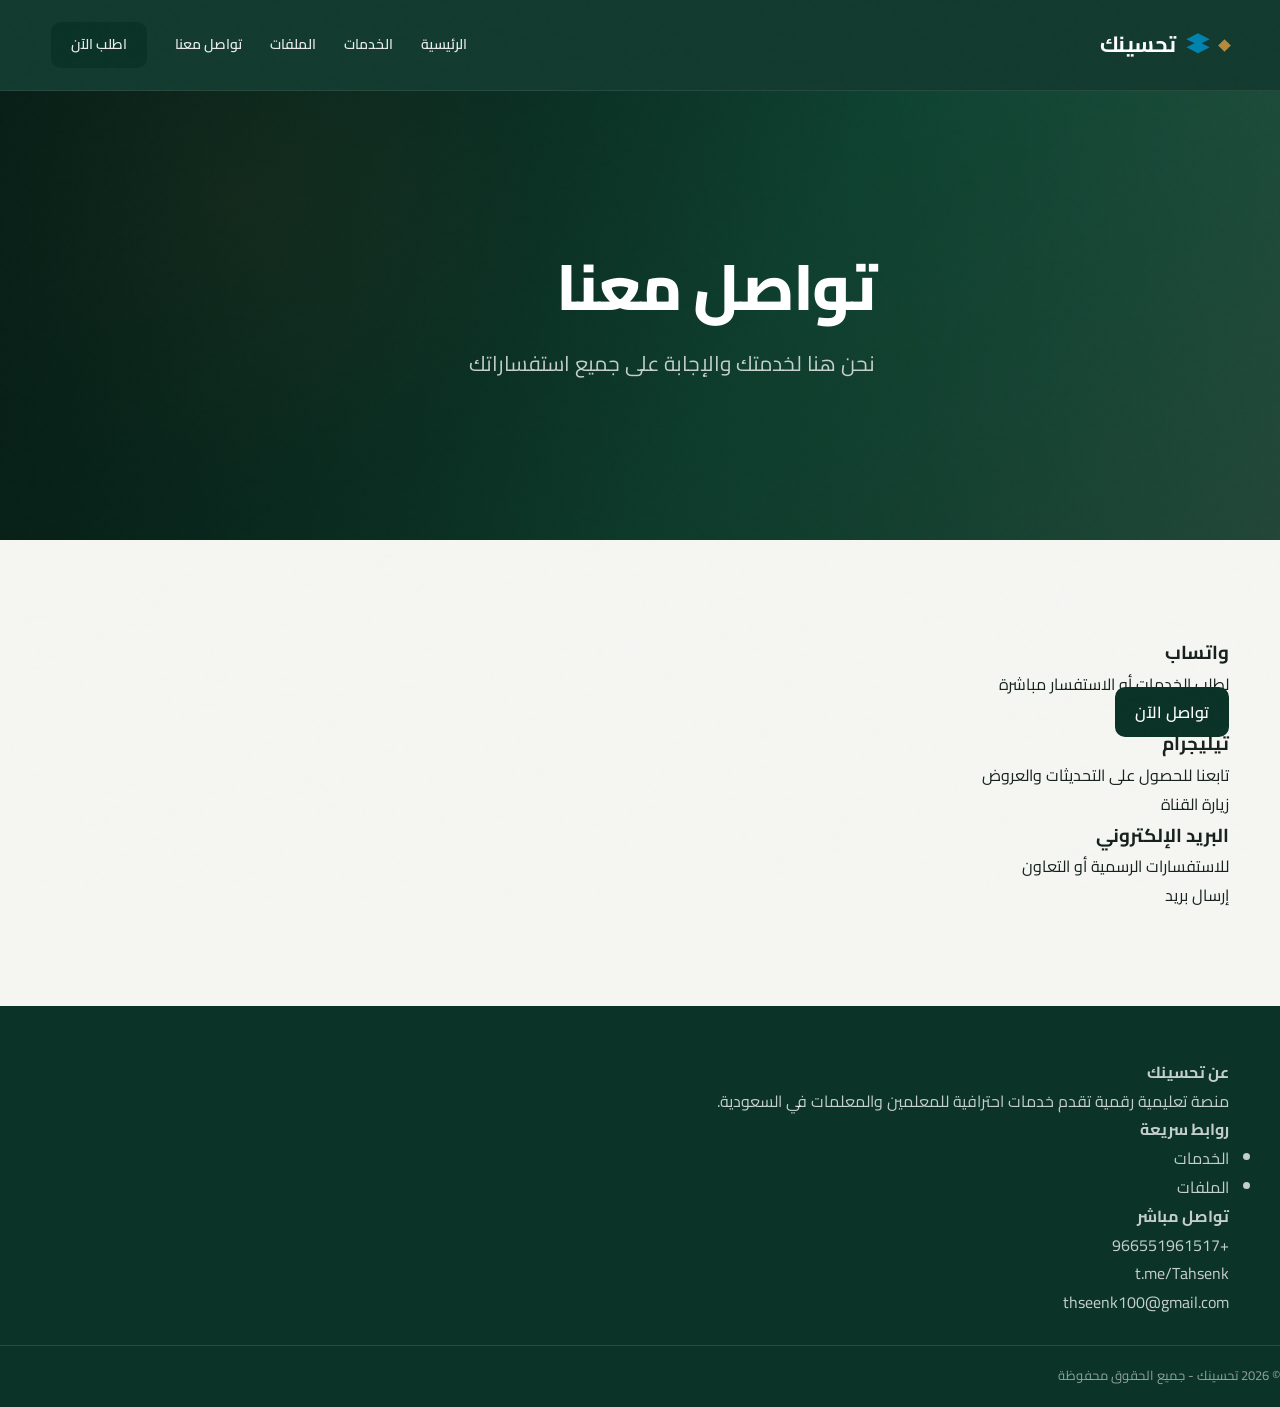
==== commit 72765182: "Complete final engineering audit fixes" ====
--- a/contact.html
+++ b/contact.html
@@ -7,6 +7,11 @@
 
 <link href="https://fonts.googleapis.com/css2?family=Cairo:wght@400;600;700&display=swap" rel="stylesheet">
 <meta name="description" content="تواصل مع تحسينك لطلب الملفات والخدمات التعليمية أو الاستفسار عنها.">
+<link rel="canonical" href="https://thseenk100-del.github.io/T/contact.html">
+<meta property="og:title" content="تواصل معنا | تحسينك">
+<meta property="og:description" content="تواصل مع تحسينك لطلب الملفات والخدمات التعليمية في السعودية.">
+<meta property="og:type" content="website">
+<meta property="og:url" content="https://thseenk100-del.github.io/T/contact.html">
 <link rel="icon" href="favicon.svg" type="image/svg+xml">
 <link rel="stylesheet" href="css/styles.css">
 </head>
--- a/css/styles.css
+++ b/css/styles.css
@@ -950,3 +950,27 @@
 
 
 .hero-home .overlay{background:linear-gradient(90deg,rgba(7,28,21,.28),rgba(7,28,21,.04) 72%)!important;}
+
+
+/* Shared accessibility and motion tokens */
+:root{--motion-fast:160ms;--motion-standard:280ms;--header-offset:72px;}
+html{scroll-padding-top:var(--header-offset);}
+:where(a,button,[tabindex="0"]):focus-visible{outline:3px solid var(--accent);outline-offset:4px;}
+button,a{touch-action:manipulation;}
+.reveal-section{opacity:0;transform:translateY(14px);transition:opacity var(--motion-standard) ease,transform var(--motion-standard) ease;}
+.reveal-section.is-visible{opacity:1;transform:none;}
+.back-to-top{position:fixed;left:20px;bottom:20px;z-index:1100;display:grid;place-items:center;width:48px;height:48px;border:1px solid rgba(255,255,255,.2);border-radius:50%;background:var(--primary);color:#fff;cursor:pointer;opacity:0;pointer-events:none;transform:translateY(8px);transition:opacity var(--motion-fast) ease,transform var(--motion-fast) ease,background var(--motion-fast) ease;}
+.back-to-top.is-visible{opacity:1;pointer-events:auto;transform:none;}
+.back-to-top:hover{background:var(--primary-2);}
+@media(max-width:768px){.back-to-top{left:14px;bottom:76px;}.cart-box{bottom:14px;}}
+@media(prefers-reduced-motion:reduce){.reveal-section{opacity:1;transform:none;transition:none;}.back-to-top{transition:none;}}
+
+
+/* Touch target correction from browser QA */
+.nav-links a{min-height:44px;display:inline-flex;align-items:center;}
+.scroll-btn,.lightbox-nav{min-width:44px;min-height:44px;display:grid;place-items:center;}
+@media(max-width:768px){.nav-links a{min-height:48px;}.menu-toggle{min-width:88px;min-height:44px;}}
+
+
+.portfolio-image{aspect-ratio:4 / 5;overflow:hidden;}
+.portfolio-image img{display:block;width:100%;height:100%;object-fit:cover;}
